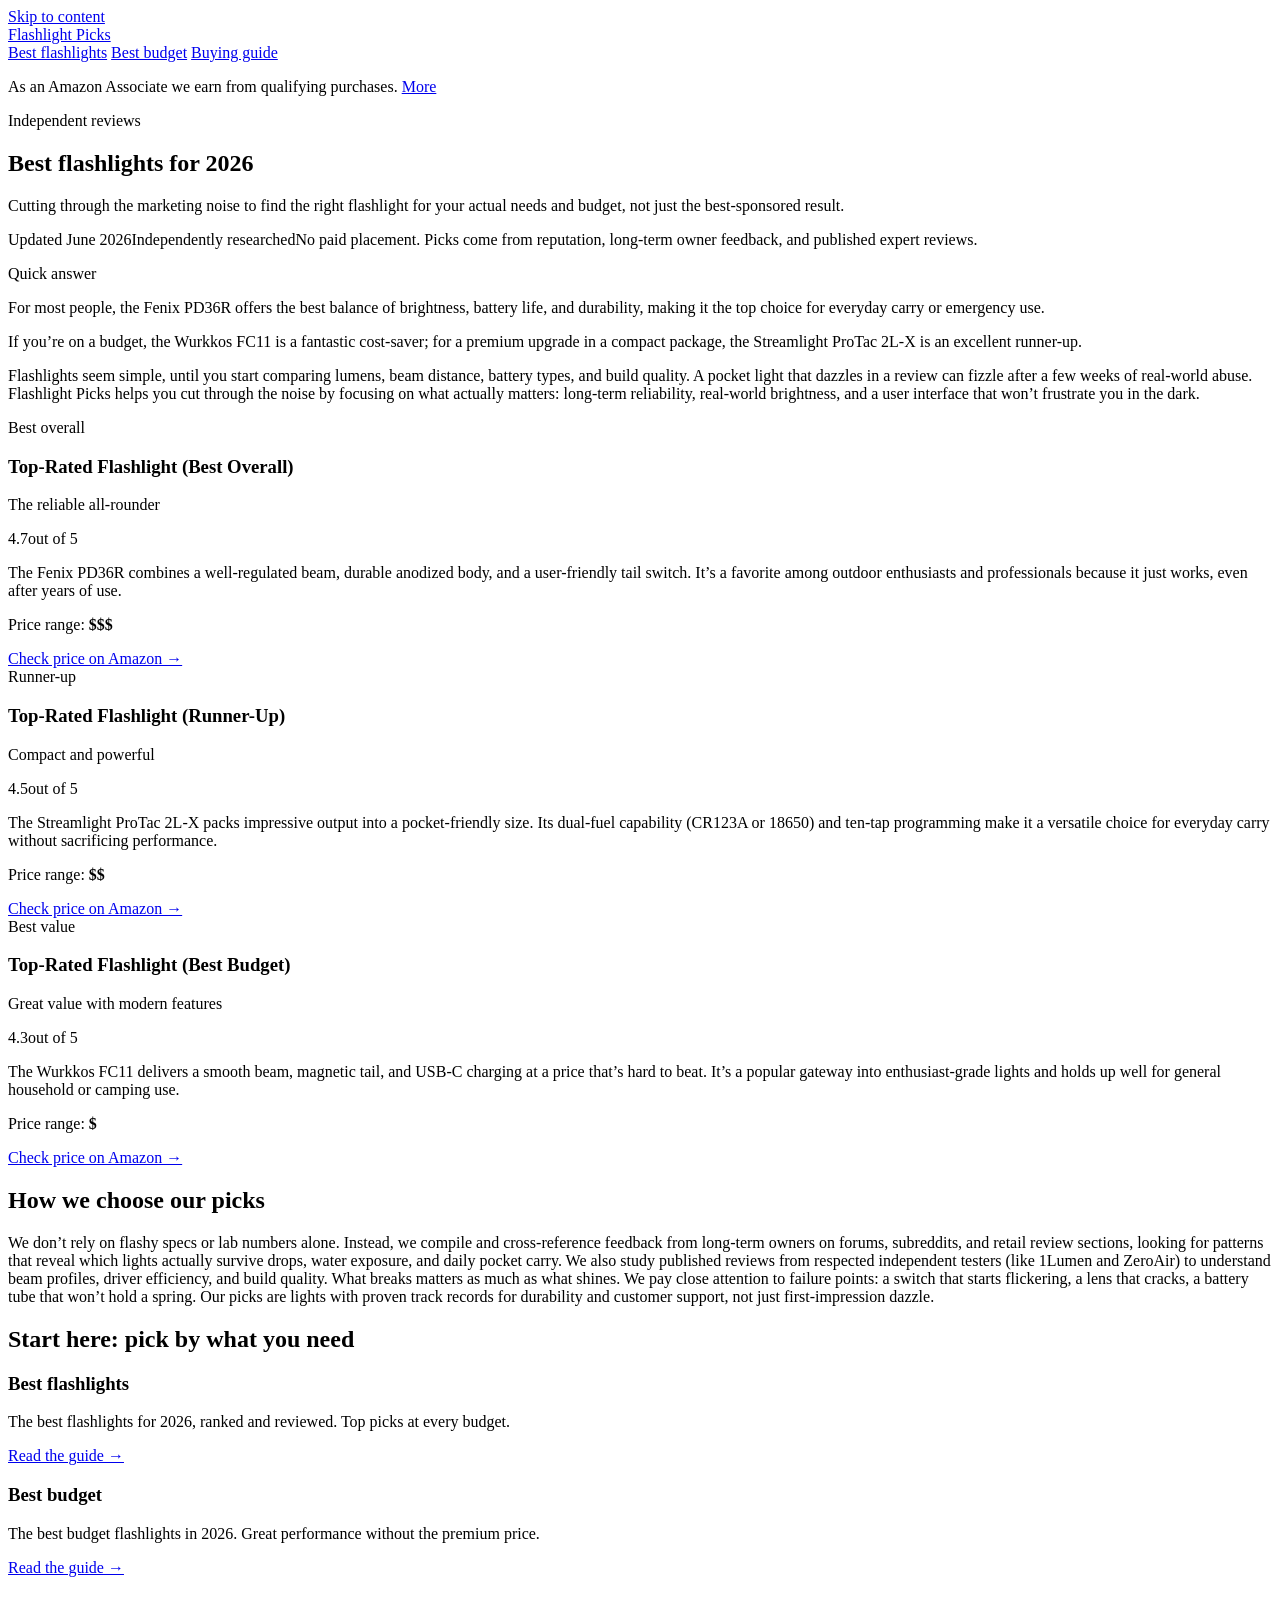
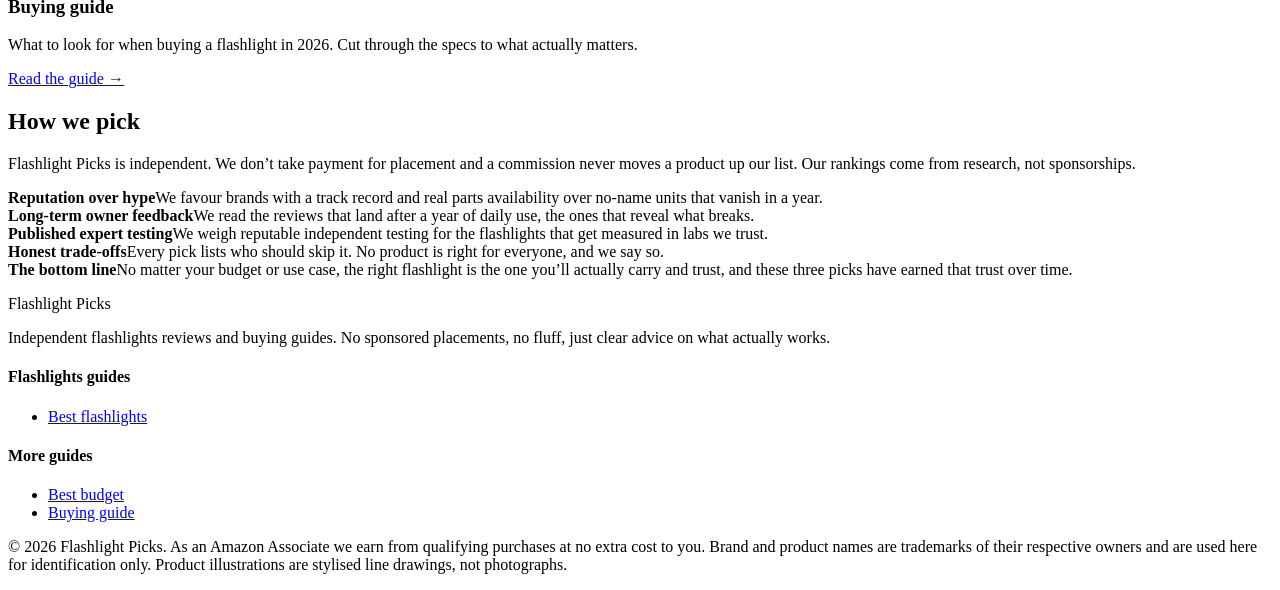
==== index.html @ 07f3cae0 "Rebuild with gold-standard generator: fix /<repo>/ link prefix, add SEO + GEO + JSON-LD" ====
<!DOCTYPE html>
<html lang="en">
<head>
  <meta charset="UTF-8">
  <meta name="viewport" content="width=device-width, initial-scale=1">
  <title>Best flashlights for 2026 | Flashlight Picks</title>
  <meta name="description" content="Cutting through the marketing noise to find the right flashlight for your actual needs and budget, not just the best-sponsored result.">
  <link rel="canonical" href="https://lee-fuhr.github.io/flashlight-picks/">
  <meta name="robots" content="index, follow, max-image-preview:large">
  <meta property="og:type" content="website">
  <meta property="og:site_name" content="Flashlight Picks">
  <meta property="og:title" content="Best flashlights for 2026 | Flashlight Picks">
  <meta property="og:description" content="Cutting through the marketing noise to find the right flashlight for your actual needs and budget, not just the best-sponsored result.">
  <meta property="og:url" content="https://lee-fuhr.github.io/flashlight-picks/">
  <meta name="twitter:card" content="summary_large_image">
  <meta name="twitter:title" content="Best flashlights for 2026 | Flashlight Picks">
  <meta name="twitter:description" content="Cutting through the marketing noise to find the right flashlight for your actual needs and budget, not just the best-sponsored result.">
  <link rel="stylesheet" href="/flashlight-picks/css/style.css">
  <script defer data-domain="lee-fuhr.github.io/flashlight-picks" src="https://plausible.io/js/script.js"></script>
<script type="application/ld+json">
{
  "@context": "https://schema.org",
  "@graph": [
    {
      "@type": "WebSite",
      "@id": "https://lee-fuhr.github.io/flashlight-picks/#website",
      "url": "https://lee-fuhr.github.io/flashlight-picks/",
      "name": "Flashlight Picks",
      "publisher": {
        "@type": "Organization",
        "name": "Flashlight Picks"
      }
    },
    {
      "@type": "BreadcrumbList",
      "itemListElement": [
        {
          "@type": "ListItem",
          "position": 1,
          "name": "Home",
          "item": "https://lee-fuhr.github.io/flashlight-picks/"
        }
      ]
    },
    {
      "@type": "Product",
      "name": "Top-Rated Flashlight (Best Overall)",
      "description": "",
      "review": {
        "@type": "Review",
        "reviewBody": "",
        "author": {
          "@type": "Organization",
          "name": "Flashlight Picks"
        },
        "reviewRating": {
          "@type": "Rating",
          "ratingValue": 4.4,
          "bestRating": 5,
          "worstRating": 1
        }
      },
      "offers": {
        "@type": "Offer",
        "url": "https://www.amazon.com/s?k=Top-Rated+Flashlight+%28Best+Overall%29&tag=leefuhrpicks-20",
        "availability": "https://schema.org/InStock",
        "priceCurrency": "USD"
      },
      "brand": {
        "@type": "Brand",
        "name": "Various"
      }
    },
    {
      "@type": "Product",
      "name": "Top-Rated Flashlight (Runner-Up)",
      "description": "",
      "review": {
        "@type": "Review",
        "reviewBody": "",
        "author": {
          "@type": "Organization",
          "name": "Flashlight Picks"
        },
        "reviewRating": {
          "@type": "Rating",
          "ratingValue": 4.5,
          "bestRating": 5,
          "worstRating": 1
        }
      },
      "offers": {
        "@type": "Offer",
        "url": "https://www.amazon.com/s?k=Top-Rated+Flashlight+%28Runner-Up%29&tag=leefuhrpicks-20",
        "availability": "https://schema.org/InStock",
        "priceCurrency": "USD"
      },
      "brand": {
        "@type": "Brand",
        "name": "Various"
      }
    },
    {
      "@type": "Product",
      "name": "Top-Rated Flashlight (Best Budget)",
      "description": "",
      "review": {
        "@type": "Review",
        "reviewBody": "",
        "author": {
          "@type": "Organization",
          "name": "Flashlight Picks"
        },
        "reviewRating": {
          "@type": "Rating",
          "ratingValue": 4.6000000000000005,
          "bestRating": 5,
          "worstRating": 1
        }
      },
      "offers": {
        "@type": "Offer",
        "url": "https://www.amazon.com/s?k=Top-Rated+Flashlight+%28Best+Budget%29&tag=leefuhrpicks-20",
        "availability": "https://schema.org/InStock",
        "priceCurrency": "USD"
      },
      "brand": {
        "@type": "Brand",
        "name": "Various"
      }
    },
    {
      "@type": "WebPage",
      "@id": "https://lee-fuhr.github.io/flashlight-picks/#webpage",
      "url": "https://lee-fuhr.github.io/flashlight-picks/",
      "name": "Best flashlights for 2026",
      "description": "Cutting through the marketing noise to find the right flashlight for your actual needs and budget, not just the best-sponsored result.",
      "isPartOf": {
        "@id": "https://lee-fuhr.github.io/flashlight-picks/#website"
      }
    }
  ]
}
</script>
</head>
<body>
  <a class="skip-link" href="#main">Skip to content</a>
  <header>
    <div class="container">
      <a class="brand" href="/flashlight-picks/">Flashlight <span class="dot">Picks</span></a>
      <nav>
      <a href="/flashlight-picks/best-flashlight/">Best flashlights</a>
      <a href="/flashlight-picks/best-budget-flashlight/">Best budget</a>
      <a href="/flashlight-picks/flashlight-buying-guide/">Buying guide</a>
      </nav>
    </div>
  </header>
  <main id="main">
    <div class="container">
      <p class="affiliate-note">As an Amazon Associate we earn from qualifying purchases. <a href="#site-footer">More</a></p>
      <article>

<div class="hero">
    <div class="container">
      <div class="hero-copy">
        <span class="eyebrow">Independent reviews</span>
        <h1>Best flashlights for 2026</h1>
        <p>Cutting through the marketing noise to find the right flashlight for your actual needs and budget, not just the best-sponsored result.</p>
      </div>
      
    </div>
  </div>

<p class="updated"><span class="pill live">Updated June 2026</span><span class="pill">Independently researched</span><span>No paid placement. Picks come from reputation, long-term owner feedback, and published expert reviews.</span></p>

<div class="tldr"><span class="tldr-label">Quick answer</span>
<p>For most people, the Fenix PD36R offers the best balance of brightness, battery life, and durability, making it the top choice for everyday carry or emergency use.</p>
<p>If you’re on a budget, the Wurkkos FC11 is a fantastic cost-saver; for a premium upgrade in a compact package, the Streamlight ProTac 2L-X is an excellent runner-up.</p>
</div>

<p>Flashlights seem simple, until you start comparing lumens, beam distance, battery types, and build quality. A pocket light that dazzles in a review can fizzle after a few weeks of real-world abuse. Flashlight Picks helps you cut through the noise by focusing on what actually matters: long-term reliability, real-world brightness, and a user interface that won’t frustrate you in the dark.</p>

<div class="picks">
  <div class="pick is-top">
    <span class="ribbon best">Best overall</span>
    
    <div class="pick-body">
    <h3>Top-Rated Flashlight (Best Overall)</h3>
    <p class="pick-sub">The reliable all-rounder</p>
    <span class="stars"><span class="num">4.7</span><span class="bar"><span style="width:94%"></span></span><span>out of 5</span></span>
    <p class="blurb">The Fenix PD36R combines a well-regulated beam, durable anodized body, and a user-friendly tail switch. It’s a favorite among outdoor enthusiasts and professionals because it just works, even after years of use.</p>
    <p class="price-range">Price range: <b>$$$</b></p>
    <a class="btn-amazon full" href="https://www.amazon.com/s?k=Top-Rated+Flashlight+%28Best+Overall%29&tag=leefuhrpicks-20" rel="nofollow sponsored noopener" target="_blank">Check price on Amazon &rarr;</a>
    </div>
  </div>
  <div class="pick">
    <span class="ribbon runner">Runner-up</span>
    
    <div class="pick-body">
    <h3>Top-Rated Flashlight (Runner-Up)</h3>
    <p class="pick-sub">Compact and powerful</p>
    <span class="stars"><span class="num">4.5</span><span class="bar"><span style="width:90%"></span></span><span>out of 5</span></span>
    <p class="blurb">The Streamlight ProTac 2L-X packs impressive output into a pocket-friendly size. Its dual-fuel capability (CR123A or 18650) and ten-tap programming make it a versatile choice for everyday carry without sacrificing performance.</p>
    <p class="price-range">Price range: <b>$$</b></p>
    <a class="btn-amazon full" href="https://www.amazon.com/s?k=Top-Rated+Flashlight+%28Runner-Up%29&tag=leefuhrpicks-20" rel="nofollow sponsored noopener" target="_blank">Check price on Amazon &rarr;</a>
    </div>
  </div>
  <div class="pick">
    <span class="ribbon value">Best value</span>
    
    <div class="pick-body">
    <h3>Top-Rated Flashlight (Best Budget)</h3>
    <p class="pick-sub">Great value with modern features</p>
    <span class="stars"><span class="num">4.3</span><span class="bar"><span style="width:86%"></span></span><span>out of 5</span></span>
    <p class="blurb">The Wurkkos FC11 delivers a smooth beam, magnetic tail, and USB-C charging at a price that’s hard to beat. It’s a popular gateway into enthusiast-grade lights and holds up well for general household or camping use.</p>
    <p class="price-range">Price range: <b>$</b></p>
    <a class="btn-amazon full" href="https://www.amazon.com/s?k=Top-Rated+Flashlight+%28Best+Budget%29&tag=leefuhrpicks-20" rel="nofollow sponsored noopener" target="_blank">Check price on Amazon &rarr;</a>
    </div>
  </div>
</div>

<h2>How we choose our picks</h2>

<p>We don’t rely on flashy specs or lab numbers alone. Instead, we compile and cross-reference feedback from long-term owners on forums, subreddits, and retail review sections, looking for patterns that reveal which lights actually survive drops, water exposure, and daily pocket carry. We also study published reviews from respected independent testers (like 1Lumen and ZeroAir) to understand beam profiles, driver efficiency, and build quality. What breaks matters as much as what shines. We pay close attention to failure points: a switch that starts flickering, a lens that cracks, a battery tube that won’t hold a spring. Our picks are lights with proven track records for durability and customer support, not just first-impression dazzle.</p>

<h2>Start here: pick by what you need</h2>

<div class="page-grid">
<div class="page-card"><div class="card-body"><h3>Best flashlights</h3><p>The best flashlights for 2026, ranked and reviewed. Top picks at every budget.</p><a class="read-more" href="/flashlight-picks/best-flashlight/">Read the guide &rarr;</a></div></div>
<div class="page-card"><div class="card-body"><h3>Best budget</h3><p>The best budget flashlights in 2026. Great performance without the premium price.</p><a class="read-more" href="/flashlight-picks/best-budget-flashlight/">Read the guide &rarr;</a></div></div>
<div class="page-card"><div class="card-body"><h3>Buying guide</h3><p>What to look for when buying a flashlight in 2026. Cut through the specs to what actually matters.</p><a class="read-more" href="/flashlight-picks/flashlight-buying-guide/">Read the guide &rarr;</a></div></div>
</div>

<div class="trust">
<h2>How we pick</h2>
<p>Flashlight Picks is independent. We don’t take payment for placement and a commission never moves a product up our list. Our rankings come from research, not sponsorships.</p>
<div class="trust-grid">
  <div><b>Reputation over hype</b>We favour brands with a track record and real parts availability over no-name units that vanish in a year.</div>
  <div><b>Long-term owner feedback</b>We read the reviews that land after a year of daily use, the ones that reveal what breaks.</div>
  <div><b>Published expert testing</b>We weigh reputable independent testing for the flashlights that get measured in labs we trust.</div>
  <div><b>Honest trade-offs</b>Every pick lists who should skip it. No product is right for everyone, and we say so.</div>
</div>
</div>

<div class="callout callout-tip"><strong>The bottom line</strong>No matter your budget or use case, the right flashlight is the one you’ll actually carry and trust, and these three picks have earned that trust over time.</div>
      </article>
    </div>
  </main>
<footer id="site-footer">
    <div class="container">
      <div class="footer-grid">
        <div>
          <p class="brand-mark">Flashlight <span class="dot">Picks</span></p>
          <p>Independent flashlights reviews and buying guides. No sponsored placements, no fluff, just clear advice on what actually works.</p>
        </div>
        <div>
          <h4>Flashlights guides</h4>
          <ul>
      <li><a href="/flashlight-picks/best-flashlight/">Best flashlights</a></li>
          </ul>
        </div>
        <div>
          <h4>More guides</h4>
          <ul>
      <li><a href="/flashlight-picks/best-budget-flashlight/">Best budget</a></li>
      <li><a href="/flashlight-picks/flashlight-buying-guide/">Buying guide</a></li>
          </ul>
        </div>
      </div>
      <div class="footer-bottom">
        <p>&copy; 2026 Flashlight Picks. As an Amazon Associate we earn from qualifying purchases at no extra cost to you. Brand and product names are trademarks of their respective owners and are used here for identification only. Product illustrations are stylised line drawings, not photographs.</p>
      </div>
    </div>
  </footer>
</body>
</html>
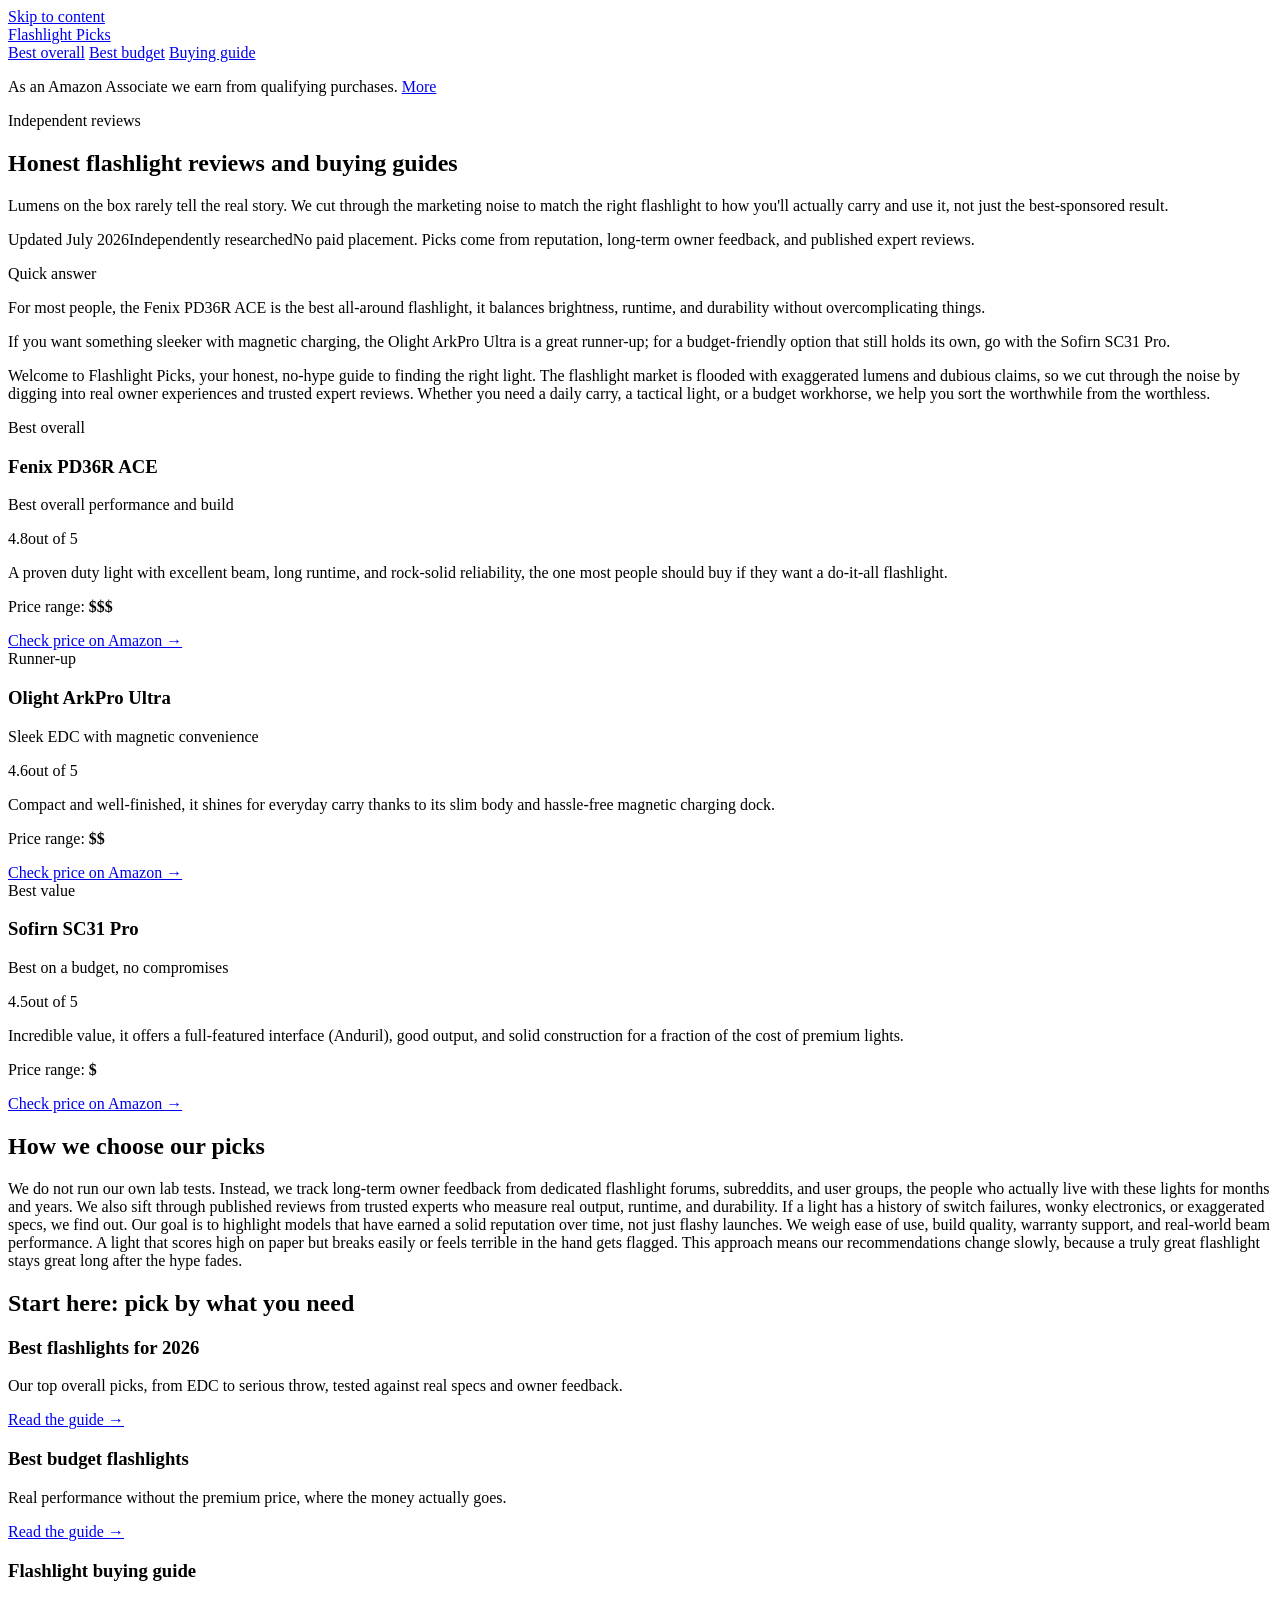
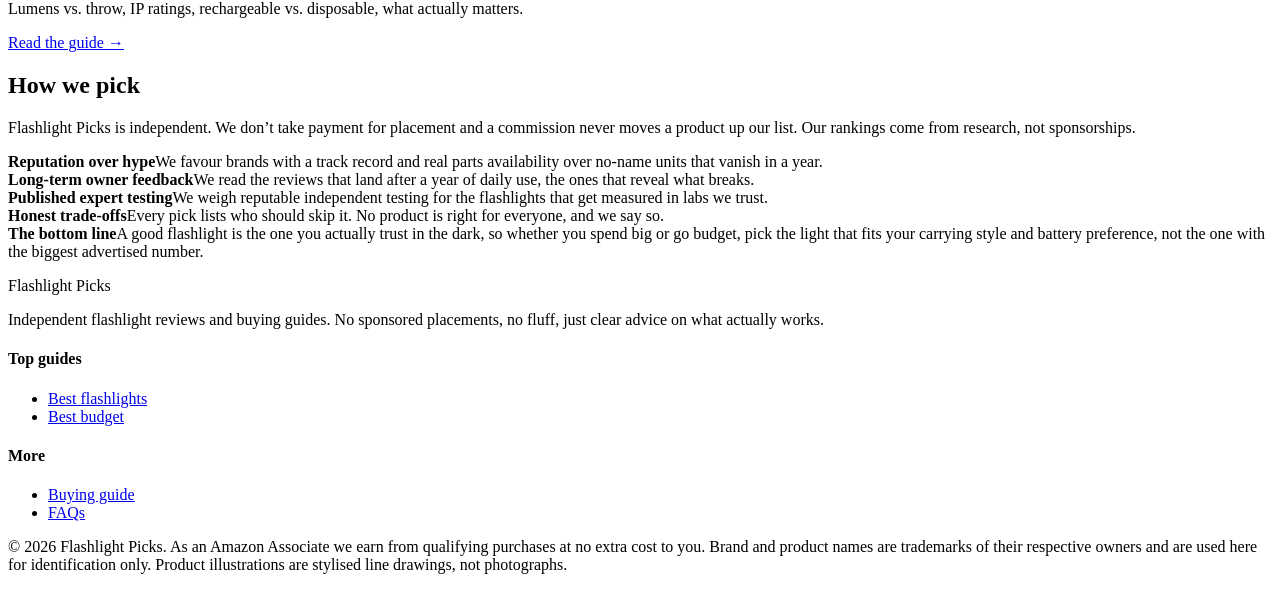
==== commit d3585328: "Rebuild with gold-standard generator: fix /<repo>/ link prefix, add SEO + GEO + JSON-LD" ====
--- a/index.html
+++ b/index.html
@@ -3,28 +3,28 @@
 <head>
   <meta charset="UTF-8">
   <meta name="viewport" content="width=device-width, initial-scale=1">
-  <title>Best flashlights for 2026 | Flashlight Picks</title>
-  <meta name="description" content="Cutting through the marketing noise to find the right flashlight for your actual needs and budget, not just the best-sponsored result.">
-  <link rel="canonical" href="https://lee-fuhr.github.io/flashlight-picks/">
+  <title>Flashlight reviews and buying guides | Flashlight Picks</title>
+  <meta name="description" content="Independent, researched flashlight reviews and buying guides. Our top EDC, budget, and high-output picks — no sponsored rankings.">
+  <link rel="canonical" href="https://reviews.leefuhr.com/flashlight-picks/">
   <meta name="robots" content="index, follow, max-image-preview:large">
   <meta property="og:type" content="website">
   <meta property="og:site_name" content="Flashlight Picks">
-  <meta property="og:title" content="Best flashlights for 2026 | Flashlight Picks">
-  <meta property="og:description" content="Cutting through the marketing noise to find the right flashlight for your actual needs and budget, not just the best-sponsored result.">
-  <meta property="og:url" content="https://lee-fuhr.github.io/flashlight-picks/">
+  <meta property="og:title" content="Flashlight reviews and buying guides | Flashlight Picks">
+  <meta property="og:description" content="Independent, researched flashlight reviews and buying guides. Our top EDC, budget, and high-output picks — no sponsored rankings.">
+  <meta property="og:url" content="https://reviews.leefuhr.com/flashlight-picks/">
   <meta name="twitter:card" content="summary_large_image">
-  <meta name="twitter:title" content="Best flashlights for 2026 | Flashlight Picks">
-  <meta name="twitter:description" content="Cutting through the marketing noise to find the right flashlight for your actual needs and budget, not just the best-sponsored result.">
+  <meta name="twitter:title" content="Flashlight reviews and buying guides | Flashlight Picks">
+  <meta name="twitter:description" content="Independent, researched flashlight reviews and buying guides. Our top EDC, budget, and high-output picks — no sponsored rankings.">
   <link rel="stylesheet" href="/flashlight-picks/css/style.css">
-  <script defer data-domain="lee-fuhr.github.io/flashlight-picks" src="https://plausible.io/js/script.js"></script>
+  <script defer data-domain="reviews.leefuhr.com/flashlight-picks" src="https://plausible.io/js/script.js"></script>
 <script type="application/ld+json">
 {
   "@context": "https://schema.org",
   "@graph": [
     {
       "@type": "WebSite",
-      "@id": "https://lee-fuhr.github.io/flashlight-picks/#website",
-      "url": "https://lee-fuhr.github.io/flashlight-picks/",
+      "@id": "https://reviews.leefuhr.com/flashlight-picks/#website",
+      "url": "https://reviews.leefuhr.com/flashlight-picks/",
       "name": "Flashlight Picks",
       "publisher": {
         "@type": "Organization",
@@ -38,42 +38,13 @@
           "@type": "ListItem",
           "position": 1,
           "name": "Home",
-          "item": "https://lee-fuhr.github.io/flashlight-picks/"
+          "item": "https://reviews.leefuhr.com/flashlight-picks/"
         }
       ]
     },
     {
       "@type": "Product",
-      "name": "Top-Rated Flashlight (Best Overall)",
-      "description": "",
-      "review": {
-        "@type": "Review",
-        "reviewBody": "",
-        "author": {
-          "@type": "Organization",
-          "name": "Flashlight Picks"
-        },
-        "reviewRating": {
-          "@type": "Rating",
-          "ratingValue": 4.4,
-          "bestRating": 5,
-          "worstRating": 1
-        }
-      },
-      "offers": {
-        "@type": "Offer",
-        "url": "https://www.amazon.com/s?k=Top-Rated+Flashlight+%28Best+Overall%29&tag=leefuhrpicks-20",
-        "availability": "https://schema.org/InStock",
-        "priceCurrency": "USD"
-      },
-      "brand": {
-        "@type": "Brand",
-        "name": "Various"
-      }
-    },
-    {
-      "@type": "Product",
-      "name": "Top-Rated Flashlight (Runner-Up)",
+      "name": "Fenix PD36R ACE",
       "description": "",
       "review": {
         "@type": "Review",
@@ -91,18 +62,18 @@
       },
       "offers": {
         "@type": "Offer",
-        "url": "https://www.amazon.com/s?k=Top-Rated+Flashlight+%28Runner-Up%29&tag=leefuhrpicks-20",
+        "url": "https://www.amazon.com/s?k=Fenix+PD36R+ACE&tag=leefuhrpicks-20",
         "availability": "https://schema.org/InStock",
         "priceCurrency": "USD"
       },
       "brand": {
         "@type": "Brand",
-        "name": "Various"
+        "name": "Fenix"
       }
     },
     {
       "@type": "Product",
-      "name": "Top-Rated Flashlight (Best Budget)",
+      "name": "Olight ArkPro Ultra",
       "description": "",
       "review": {
         "@type": "Review",
@@ -113,30 +84,59 @@
         },
         "reviewRating": {
           "@type": "Rating",
-          "ratingValue": 4.6000000000000005,
+          "ratingValue": 4.5,
           "bestRating": 5,
           "worstRating": 1
         }
       },
       "offers": {
         "@type": "Offer",
-        "url": "https://www.amazon.com/s?k=Top-Rated+Flashlight+%28Best+Budget%29&tag=leefuhrpicks-20",
+        "url": "https://www.amazon.com/s?k=Olight+ArkPro+Ultra&tag=leefuhrpicks-20",
         "availability": "https://schema.org/InStock",
         "priceCurrency": "USD"
       },
       "brand": {
         "@type": "Brand",
-        "name": "Various"
+        "name": "Olight"
+      }
+    },
+    {
+      "@type": "Product",
+      "name": "Sofirn SC31 Pro",
+      "description": "",
+      "review": {
+        "@type": "Review",
+        "reviewBody": "",
+        "author": {
+          "@type": "Organization",
+          "name": "Flashlight Picks"
+        },
+        "reviewRating": {
+          "@type": "Rating",
+          "ratingValue": 4.5,
+          "bestRating": 5,
+          "worstRating": 1
+        }
+      },
+      "offers": {
+        "@type": "Offer",
+        "url": "https://www.amazon.com/s?k=Sofirn+SC31+Pro&tag=leefuhrpicks-20",
+        "availability": "https://schema.org/InStock",
+        "priceCurrency": "USD"
+      },
+      "brand": {
+        "@type": "Brand",
+        "name": "Sofirn"
       }
     },
     {
       "@type": "WebPage",
-      "@id": "https://lee-fuhr.github.io/flashlight-picks/#webpage",
-      "url": "https://lee-fuhr.github.io/flashlight-picks/",
-      "name": "Best flashlights for 2026",
-      "description": "Cutting through the marketing noise to find the right flashlight for your actual needs and budget, not just the best-sponsored result.",
+      "@id": "https://reviews.leefuhr.com/flashlight-picks/#webpage",
+      "url": "https://reviews.leefuhr.com/flashlight-picks/",
+      "name": "Flashlight reviews and buying guides",
+      "description": "Independent, researched flashlight reviews and buying guides. Our top EDC, budget, and high-output picks — no sponsored rankings.",
       "isPartOf": {
-        "@id": "https://lee-fuhr.github.io/flashlight-picks/#website"
+        "@id": "https://reviews.leefuhr.com/flashlight-picks/#website"
       }
     }
   ]
@@ -149,7 +149,7 @@
     <div class="container">
       <a class="brand" href="/flashlight-picks/">Flashlight <span class="dot">Picks</span></a>
       <nav>
-      <a href="/flashlight-picks/best-flashlight/">Best flashlights</a>
+      <a href="/flashlight-picks/best-flashlight/">Best overall</a>
       <a href="/flashlight-picks/best-budget-flashlight/">Best budget</a>
       <a href="/flashlight-picks/flashlight-buying-guide/">Buying guide</a>
       </nav>
@@ -164,71 +164,71 @@
     <div class="container">
       <div class="hero-copy">
         <span class="eyebrow">Independent reviews</span>
-        <h1>Best flashlights for 2026</h1>
-        <p>Cutting through the marketing noise to find the right flashlight for your actual needs and budget, not just the best-sponsored result.</p>
+        <h1>Honest flashlight reviews and buying guides</h1>
+        <p>Lumens on the box rarely tell the real story. We cut through the marketing noise to match the right flashlight to how you&#x27;ll actually carry and use it, not just the best-sponsored result.</p>
       </div>
       
     </div>
   </div>
 
-<p class="updated"><span class="pill live">Updated June 2026</span><span class="pill">Independently researched</span><span>No paid placement. Picks come from reputation, long-term owner feedback, and published expert reviews.</span></p>
+<p class="updated"><span class="pill live">Updated July 2026</span><span class="pill">Independently researched</span><span>No paid placement. Picks come from reputation, long-term owner feedback, and published expert reviews.</span></p>
 
 <div class="tldr"><span class="tldr-label">Quick answer</span>
-<p>For most people, the Fenix PD36R offers the best balance of brightness, battery life, and durability, making it the top choice for everyday carry or emergency use.</p>
-<p>If you’re on a budget, the Wurkkos FC11 is a fantastic cost-saver; for a premium upgrade in a compact package, the Streamlight ProTac 2L-X is an excellent runner-up.</p>
-</div>
-
-<p>Flashlights seem simple, until you start comparing lumens, beam distance, battery types, and build quality. A pocket light that dazzles in a review can fizzle after a few weeks of real-world abuse. Flashlight Picks helps you cut through the noise by focusing on what actually matters: long-term reliability, real-world brightness, and a user interface that won’t frustrate you in the dark.</p>
+<p>For most people, the Fenix PD36R ACE is the best all-around flashlight, it balances brightness, runtime, and durability without overcomplicating things.</p>
+<p>If you want something sleeker with magnetic charging, the Olight ArkPro Ultra is a great runner-up; for a budget-friendly option that still holds its own, go with the Sofirn SC31 Pro.</p>
+</div>
+
+<p>Welcome to Flashlight Picks, your honest, no-hype guide to finding the right light. The flashlight market is flooded with exaggerated lumens and dubious claims, so we cut through the noise by digging into real owner experiences and trusted expert reviews. Whether you need a daily carry, a tactical light, or a budget workhorse, we help you sort the worthwhile from the worthless.</p>
 
 <div class="picks">
   <div class="pick is-top">
     <span class="ribbon best">Best overall</span>
     
     <div class="pick-body">
-    <h3>Top-Rated Flashlight (Best Overall)</h3>
-    <p class="pick-sub">The reliable all-rounder</p>
-    <span class="stars"><span class="num">4.7</span><span class="bar"><span style="width:94%"></span></span><span>out of 5</span></span>
-    <p class="blurb">The Fenix PD36R combines a well-regulated beam, durable anodized body, and a user-friendly tail switch. It’s a favorite among outdoor enthusiasts and professionals because it just works, even after years of use.</p>
+    <h3>Fenix PD36R ACE</h3>
+    <p class="pick-sub">Best overall performance and build</p>
+    <span class="stars"><span class="num">4.8</span><span class="bar"><span style="width:96%"></span></span><span>out of 5</span></span>
+    <p class="blurb">A proven duty light with excellent beam, long runtime, and rock-solid reliability, the one most people should buy if they want a do-it-all flashlight.</p>
     <p class="price-range">Price range: <b>$$$</b></p>
-    <a class="btn-amazon full" href="https://www.amazon.com/s?k=Top-Rated+Flashlight+%28Best+Overall%29&tag=leefuhrpicks-20" rel="nofollow sponsored noopener" target="_blank">Check price on Amazon &rarr;</a>
+    <a class="btn-amazon full" href="https://www.amazon.com/s?k=Fenix+PD36R+ACE&tag=leefuhrpicks-20" rel="nofollow sponsored noopener" target="_blank">Check price on Amazon &rarr;</a>
     </div>
   </div>
   <div class="pick">
     <span class="ribbon runner">Runner-up</span>
     
     <div class="pick-body">
-    <h3>Top-Rated Flashlight (Runner-Up)</h3>
-    <p class="pick-sub">Compact and powerful</p>
-    <span class="stars"><span class="num">4.5</span><span class="bar"><span style="width:90%"></span></span><span>out of 5</span></span>
-    <p class="blurb">The Streamlight ProTac 2L-X packs impressive output into a pocket-friendly size. Its dual-fuel capability (CR123A or 18650) and ten-tap programming make it a versatile choice for everyday carry without sacrificing performance.</p>
+    <h3>Olight ArkPro Ultra</h3>
+    <p class="pick-sub">Sleek EDC with magnetic convenience</p>
+    <span class="stars"><span class="num">4.6</span><span class="bar"><span style="width:92%"></span></span><span>out of 5</span></span>
+    <p class="blurb">Compact and well-finished, it shines for everyday carry thanks to its slim body and hassle-free magnetic charging dock.</p>
     <p class="price-range">Price range: <b>$$</b></p>
-    <a class="btn-amazon full" href="https://www.amazon.com/s?k=Top-Rated+Flashlight+%28Runner-Up%29&tag=leefuhrpicks-20" rel="nofollow sponsored noopener" target="_blank">Check price on Amazon &rarr;</a>
+    <a class="btn-amazon full" href="https://www.amazon.com/s?k=Olight+ArkPro+Ultra&tag=leefuhrpicks-20" rel="nofollow sponsored noopener" target="_blank">Check price on Amazon &rarr;</a>
     </div>
   </div>
   <div class="pick">
     <span class="ribbon value">Best value</span>
     
     <div class="pick-body">
-    <h3>Top-Rated Flashlight (Best Budget)</h3>
-    <p class="pick-sub">Great value with modern features</p>
-    <span class="stars"><span class="num">4.3</span><span class="bar"><span style="width:86%"></span></span><span>out of 5</span></span>
-    <p class="blurb">The Wurkkos FC11 delivers a smooth beam, magnetic tail, and USB-C charging at a price that’s hard to beat. It’s a popular gateway into enthusiast-grade lights and holds up well for general household or camping use.</p>
+    <h3>Sofirn SC31 Pro</h3>
+    <p class="pick-sub">Best on a budget, no compromises</p>
+    <span class="stars"><span class="num">4.5</span><span class="bar"><span style="width:90%"></span></span><span>out of 5</span></span>
+    <p class="blurb">Incredible value, it offers a full-featured interface (Anduril), good output, and solid construction for a fraction of the cost of premium lights.</p>
     <p class="price-range">Price range: <b>$</b></p>
-    <a class="btn-amazon full" href="https://www.amazon.com/s?k=Top-Rated+Flashlight+%28Best+Budget%29&tag=leefuhrpicks-20" rel="nofollow sponsored noopener" target="_blank">Check price on Amazon &rarr;</a>
+    <a class="btn-amazon full" href="https://www.amazon.com/s?k=Sofirn+SC31+Pro&tag=leefuhrpicks-20" rel="nofollow sponsored noopener" target="_blank">Check price on Amazon &rarr;</a>
     </div>
   </div>
 </div>
 
 <h2>How we choose our picks</h2>
 
-<p>We don’t rely on flashy specs or lab numbers alone. Instead, we compile and cross-reference feedback from long-term owners on forums, subreddits, and retail review sections, looking for patterns that reveal which lights actually survive drops, water exposure, and daily pocket carry. We also study published reviews from respected independent testers (like 1Lumen and ZeroAir) to understand beam profiles, driver efficiency, and build quality. What breaks matters as much as what shines. We pay close attention to failure points: a switch that starts flickering, a lens that cracks, a battery tube that won’t hold a spring. Our picks are lights with proven track records for durability and customer support, not just first-impression dazzle.</p>
+<p>We do not run our own lab tests. Instead, we track long-term owner feedback from dedicated flashlight forums, subreddits, and user groups, the people who actually live with these lights for months and years. We also sift through published reviews from trusted experts who measure real output, runtime, and durability. If a light has a history of switch failures, wonky electronics, or exaggerated specs, we find out. Our goal is to highlight models that have earned a solid reputation over time, not just flashy launches. We weigh ease of use, build quality, warranty support, and real-world beam performance. A light that scores high on paper but breaks easily or feels terrible in the hand gets flagged. This approach means our recommendations change slowly, because a truly great flashlight stays great long after the hype fades.</p>
 
 <h2>Start here: pick by what you need</h2>
 
 <div class="page-grid">
-<div class="page-card"><div class="card-body"><h3>Best flashlights</h3><p>The best flashlights for 2026, ranked and reviewed. Top picks at every budget.</p><a class="read-more" href="/flashlight-picks/best-flashlight/">Read the guide &rarr;</a></div></div>
-<div class="page-card"><div class="card-body"><h3>Best budget</h3><p>The best budget flashlights in 2026. Great performance without the premium price.</p><a class="read-more" href="/flashlight-picks/best-budget-flashlight/">Read the guide &rarr;</a></div></div>
-<div class="page-card"><div class="card-body"><h3>Buying guide</h3><p>What to look for when buying a flashlight in 2026. Cut through the specs to what actually matters.</p><a class="read-more" href="/flashlight-picks/flashlight-buying-guide/">Read the guide &rarr;</a></div></div>
+<div class="page-card"><div class="card-body"><h3>Best flashlights for 2026</h3><p>Our top overall picks, from EDC to serious throw, tested against real specs and owner feedback.</p><a class="read-more" href="/flashlight-picks/best-flashlight/">Read the guide &rarr;</a></div></div>
+<div class="page-card"><div class="card-body"><h3>Best budget flashlights</h3><p>Real performance without the premium price, where the money actually goes.</p><a class="read-more" href="/flashlight-picks/best-budget-flashlight/">Read the guide &rarr;</a></div></div>
+<div class="page-card"><div class="card-body"><h3>Flashlight buying guide</h3><p>Lumens vs. throw, IP ratings, rechargeable vs. disposable, what actually matters.</p><a class="read-more" href="/flashlight-picks/flashlight-buying-guide/">Read the guide &rarr;</a></div></div>
 </div>
 
 <div class="trust">
@@ -242,7 +242,7 @@
 </div>
 </div>
 
-<div class="callout callout-tip"><strong>The bottom line</strong>No matter your budget or use case, the right flashlight is the one you’ll actually carry and trust, and these three picks have earned that trust over time.</div>
+<div class="callout callout-tip"><strong>The bottom line</strong>A good flashlight is the one you actually trust in the dark, so whether you spend big or go budget, pick the light that fits your carrying style and battery preference, not the one with the biggest advertised number.</div>
       </article>
     </div>
   </main>
@@ -251,19 +251,20 @@
       <div class="footer-grid">
         <div>
           <p class="brand-mark">Flashlight <span class="dot">Picks</span></p>
-          <p>Independent flashlights reviews and buying guides. No sponsored placements, no fluff, just clear advice on what actually works.</p>
+          <p>Independent flashlight reviews and buying guides. No sponsored placements, no fluff, just clear advice on what actually works.</p>
         </div>
         <div>
-          <h4>Flashlights guides</h4>
+          <h4>Top guides</h4>
           <ul>
       <li><a href="/flashlight-picks/best-flashlight/">Best flashlights</a></li>
+      <li><a href="/flashlight-picks/best-budget-flashlight/">Best budget</a></li>
           </ul>
         </div>
         <div>
-          <h4>More guides</h4>
+          <h4>More</h4>
           <ul>
-      <li><a href="/flashlight-picks/best-budget-flashlight/">Best budget</a></li>
       <li><a href="/flashlight-picks/flashlight-buying-guide/">Buying guide</a></li>
+      <li><a href="/flashlight-picks/flashlight-faqs/">FAQs</a></li>
           </ul>
         </div>
       </div>
